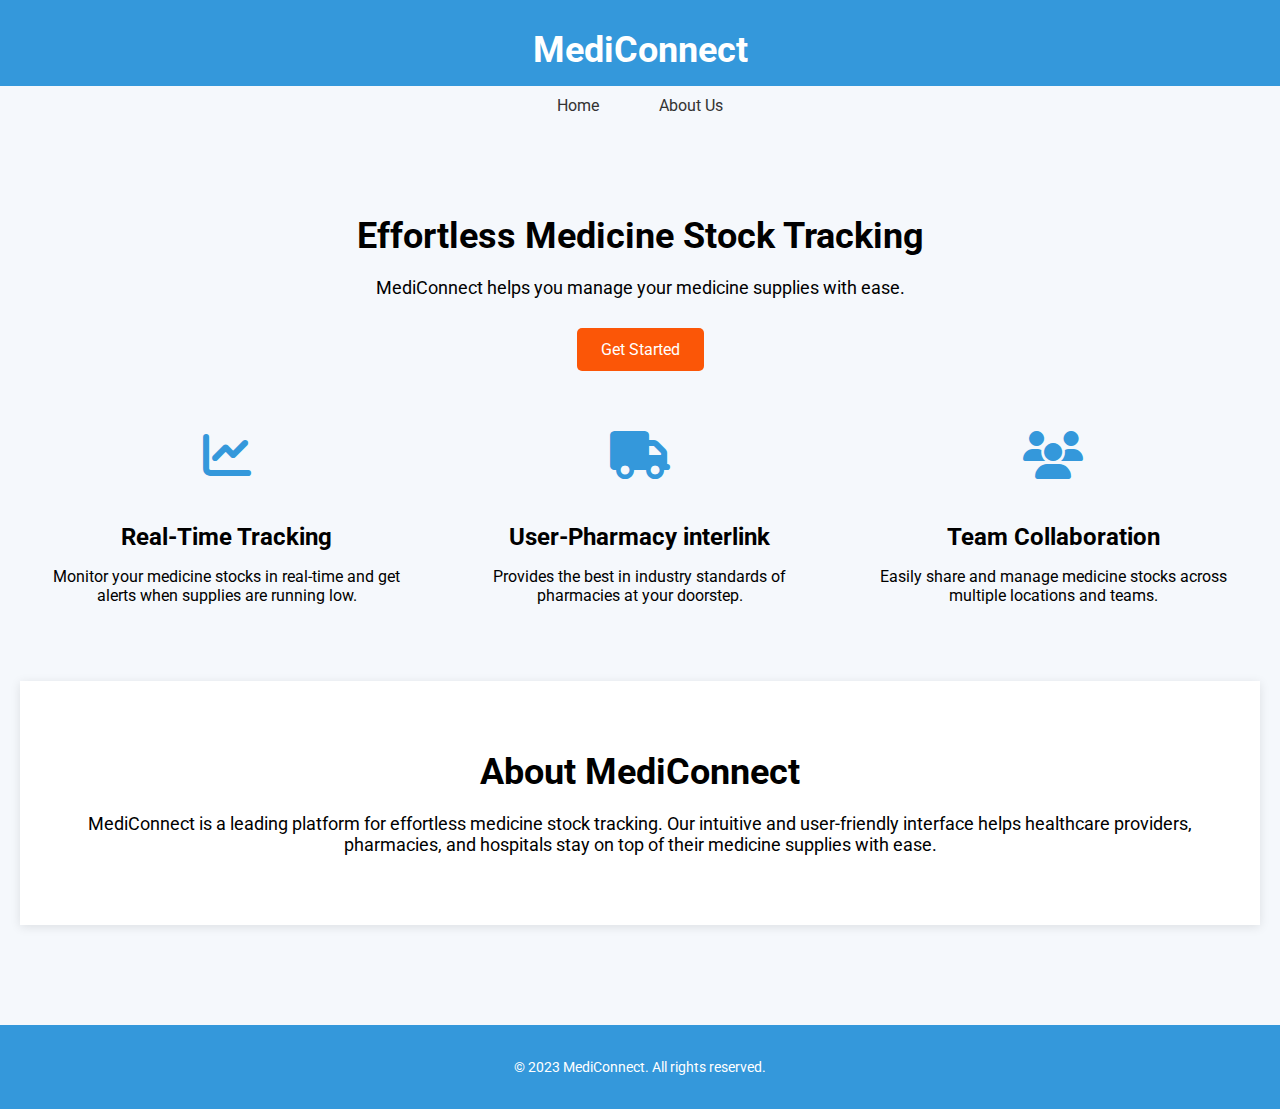
==== index.html @ ab01f103 "index.html" ====
<!DOCTYPE html>
<html lang="en">

<head>
    <!-- <base href="https://mediconnect.com/"> -->
    <title>MediConnect - Effortless Medicine Stock Tracking</title>
    <meta charset="UTF-8">
    <meta name="viewport" content="width=device-width, initial-scale=1.0">
    <link rel="stylesheet" href="https://cdnjs.cloudflare.com/ajax/libs/font-awesome/6.4.0/css/all.min.css">
    <link rel="preconnect" href="https://fonts.googleapis.com">
    <link rel="preconnect" href="https://fonts.gstatic.com" crossorigin>
    <link href="https://fonts.googleapis.com/css2?family=Roboto:wght@400;700&display=swap" rel="stylesheet">
    <link rel="stylesheet" href="css/Landing_Page.css"> <!-- Link to external CSS file -->
</head>

<body>
    <header>
        <h1>MediConnect</h1>
        <!-- <p>Effortless Medicine Stock Tracking</p> -->
    </header>

    <nav>
        <a href="Landing_Page.html">Home</a>
        <a href="AboutUs.html">About Us</a>
        <!-- <a href="#features">Features</a> -->
        <!-- <a href="#contact">Contact</a> -->
    </nav>

    <main>
        <section class="hero">
            <h2>Effortless Medicine Stock Tracking</h2>
            <p>MediConnect helps you manage your medicine supplies with ease.</p>
            <a href="SignUp.html" class="hero-btn">Get Started</a>
        </section>

        <section id="features" class="features">
            <div class="feature">
                <i class="fas fa-chart-line"></i>
                <h3>Real-Time Tracking</h3>
                <p>Monitor your medicine stocks in real-time and get alerts when supplies are running low.</p>
            </div>
            <div class="feature">
                <i class="fa-solid fa-truck"></i>
                <h3>User-Pharmacy interlink</h3>
                <p>Provides the best in industry standards of pharmacies at your doorstep.</p>
            </div>
            <div class="feature">
                <i class="fas fa-users"></i>
                <h3>Team Collaboration</h3>
                <p>Easily share and manage medicine stocks across multiple locations and teams.</p>
            </div>
        </section>

        <section id="about" class="about">
            <h2>About MediConnect</h2>
            <p>MediConnect is a leading platform for effortless medicine stock tracking. Our intuitive and user-friendly
                interface helps healthcare providers, pharmacies, and hospitals stay on top of their medicine supplies
                with ease.
            </p>
        </section>

        <!-- <section id="contact" class="contact">
            <h2>Contact Us</h2>
            <form class="contact-form">
                <input type="text" placeholder="Name" required>
                <input type="email" placeholder="Email" required>
                <textarea placeholder="Message" required></textarea>
                <button type="submit">Send</button>
            </form>
        </section> -->
    </main>

    <footer>
        <p>&copy; 2023 MediConnect. All rights reserved.</p>
    </footer>
</body>

</html>
---- css/Landing_Page.css ----
body {
    font-family: 'Roboto', sans-serif;
    margin: 0;
    padding: 0;
    background-color: #f5f8fc;
}

header {
    background-color: #3498db;
    color: white;
    padding: 5px;
    text-align: center;
}

header h1 {
    font-size: 36px;
    margin-bottom: 10px;
}

header p {
    font-size: 18px;
}

nav {
    display: flex;
    justify-content: center;
    margin-bottom: 20px;
}

nav a {
    color: #333;
    text-decoration: none;
    padding: 10px 20px;
    margin: 0 10px;
    transition: background-color 0.3s, color 0.3s;
}

nav a:hover {
    background-color: #3498db;
    color: white;
}

main {
    padding: 40px 20px;
}

.hero {
    text-align: center;
    margin-bottom: 60px;
}

.hero h2 {
    font-size: 36px;
    margin-bottom: 20px;
}

.hero p {
    font-size: 18px;
    margin-bottom: 30px;
}

.hero-btn {
    display: inline-block;
    background-color: #fb5607;
    color: white;
    padding: 12px 24px;
    text-decoration: none;
    border-radius: 5px;
    font-size: 16px;
    transition: background-color 0.3s;
}

.hero-btn:hover {
    background-color: #2980b9;
}

.features {
    display: flex;
    justify-content: space-around;
    margin-bottom: 60px;
}

.feature {
    text-align: center;
    width: 30%;
}

.feature i {
    font-size: 48px;
    color: #3498db;
    margin-bottom: 20px;
}

.feature h3 {
    font-size: 24px;
    margin-bottom: 10px;
}

.feature p {
    font-size: 16px;
}

.about {
    background-color: #fff;
    padding: 40px;
    text-align: center;
    margin-bottom: 60px;
    box-shadow: 0 2px 10px rgba(0, 0, 0, 0.1);
}

.about h2 {
    font-size: 36px;
    margin-bottom: 20px;
}

.about p {
    font-size: 18px;
    margin-bottom: 30px;
}

.contact {
    background-color: #fff;
    padding: 40px;
    box-shadow: 0 2px 10px rgba(0, 0, 0, 0.1);
}

.contact h2 {
    font-size: 36px;
    text-align: center;
    margin-bottom: 20px;
}

.contact-form {
    display: flex;
    flex-direction: column;
    align-items: center; /* Center align the children */
}

.contact-form input,
.contact-form textarea {
    width: 50%; /* Set width to 50% of the parent container */
    padding: 12px;
    margin-bottom: 20px;
    border: 1px solid #ccc;
    border-radius: 5px;
    font-size: 16px;
    margin-left: auto; /* Center align the input boxes */
    margin-right: auto; /* Center align the input boxes */
}

.contact-form button {
    background-color: #fb5607;
    color: white;
    padding: 14px 80px;
    border: none;
    border-radius: 5px;
    font-size: 16px;
    cursor: pointer;
    transition: background-color 0.3s;
}

.contact-form button:hover {
    background-color: #2980b9;
}

footer {
    background-color: #3498db;
    color: white;
    text-align: center;
    padding: 20px;
}

footer p {
    font-size: 14px;
}
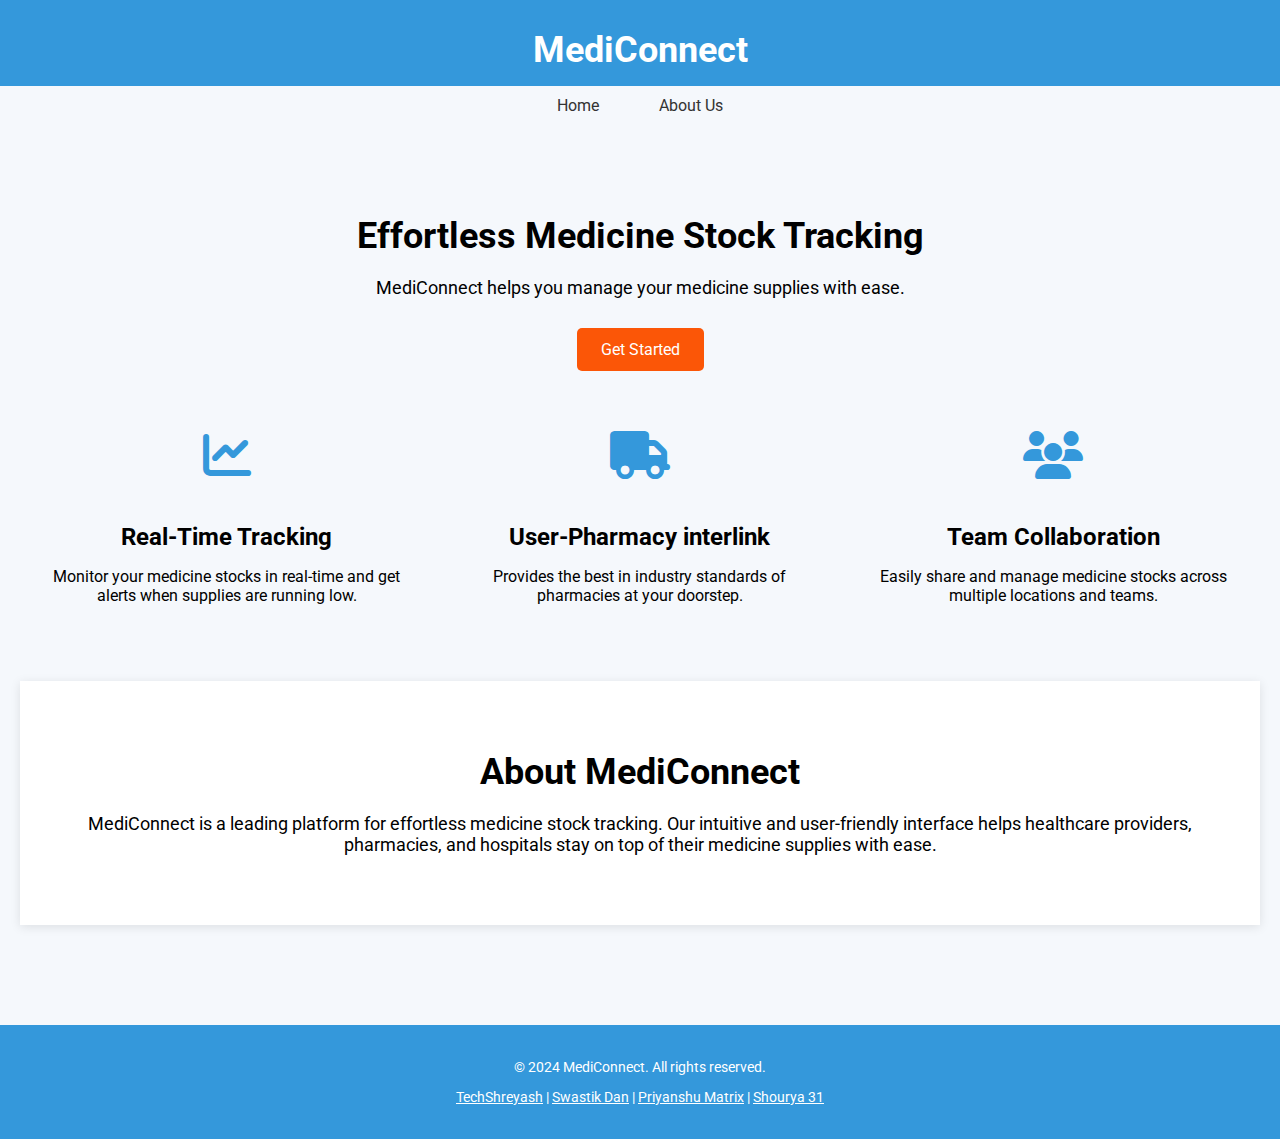
==== commit 0bd7a7cb: "Footer and Styling" ====
--- a/index.html
+++ b/index.html
@@ -20,7 +20,7 @@
     </header>
 
     <nav>
-        <a href="Landing_Page.html">Home</a>
+        <a href="index.html">Home</a>
         <a href="AboutUs.html">About Us</a>
         <!-- <a href="#features">Features</a> -->
         <!-- <a href="#contact">Contact</a> -->
@@ -71,7 +71,13 @@
     </main>
 
     <footer>
-        <p>&copy; 2023 MediConnect. All rights reserved.</p>
+        <p>&copy; 2024 MediConnect. All rights reserved.</p>
+        <p>
+            <a href="https://github.com/TechShreyash" target="_blank" style="color: white;">TechShreyash</a> |
+            <a href="https://github.com/swastikd16" target="_blank" style="color: white;">Swastik Dan</a> |
+            <a href="https://github.com/priyanshu-matrix" target="_blank" style="color: white;">Priyanshu Matrix</a> |
+            <a href="https://github.com/Shourya-31" target="_blank" style="color: white;">Shourya 31</a>
+        </p>
     </footer>
 </body>
 
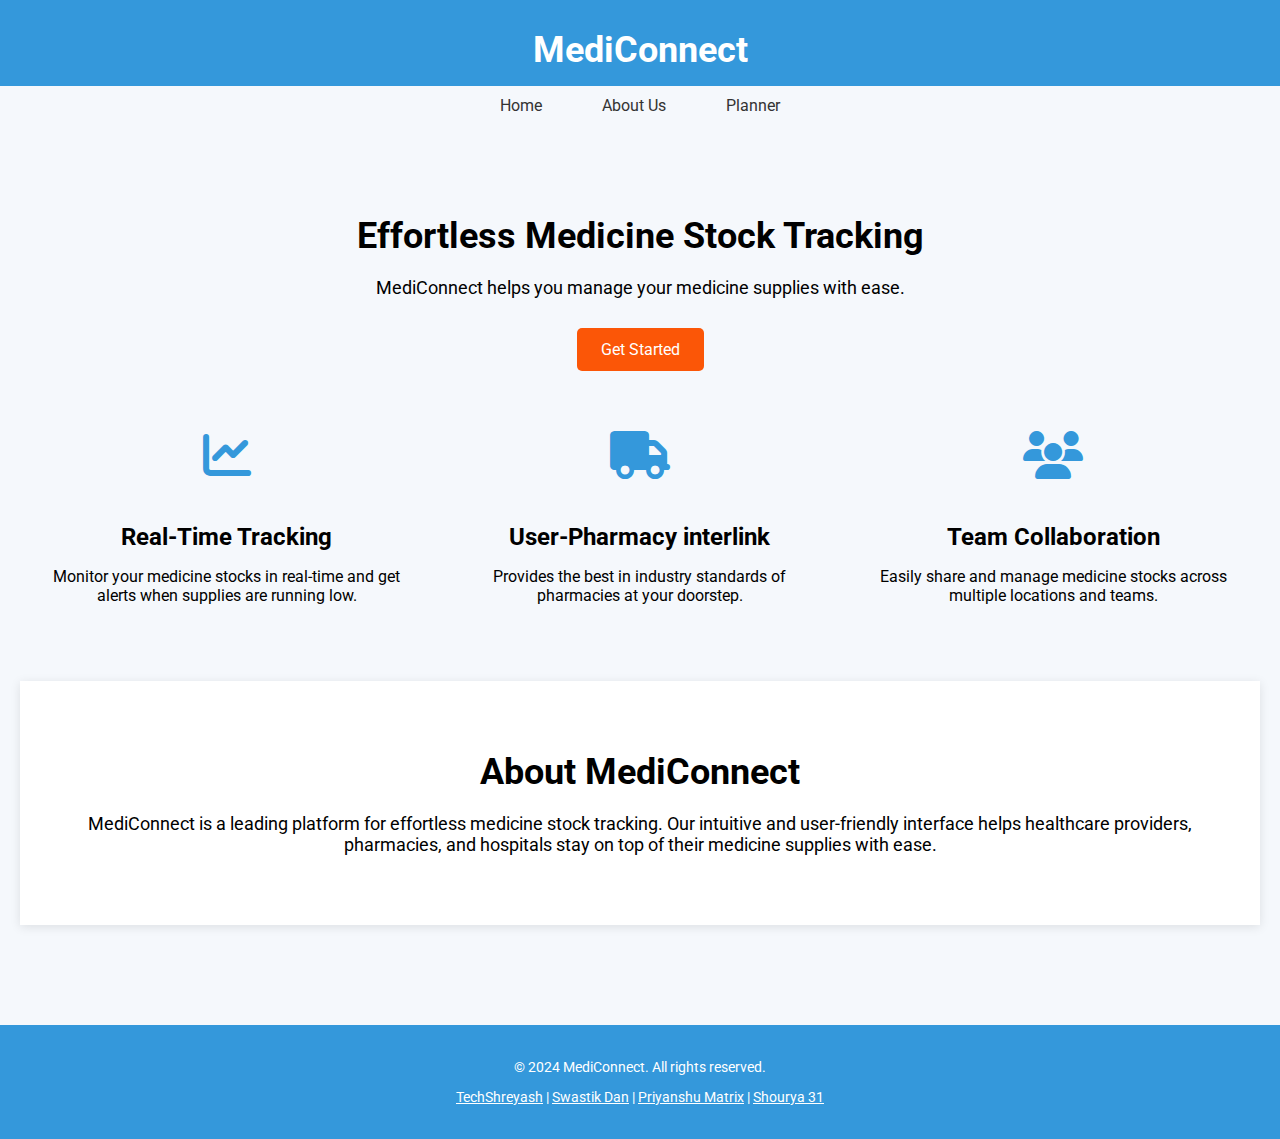
==== commit a21e9fd1: "fixed" ====
--- a/index.html
+++ b/index.html
@@ -22,7 +22,7 @@
     <nav>
         <a href="index.html">Home</a>
         <a href="AboutUs.html">About Us</a>
-        <!-- <a href="#features">Features</a> -->
+        <a href="Planner.html">Planner</a>
         <!-- <a href="#contact">Contact</a> -->
     </nav>
 
